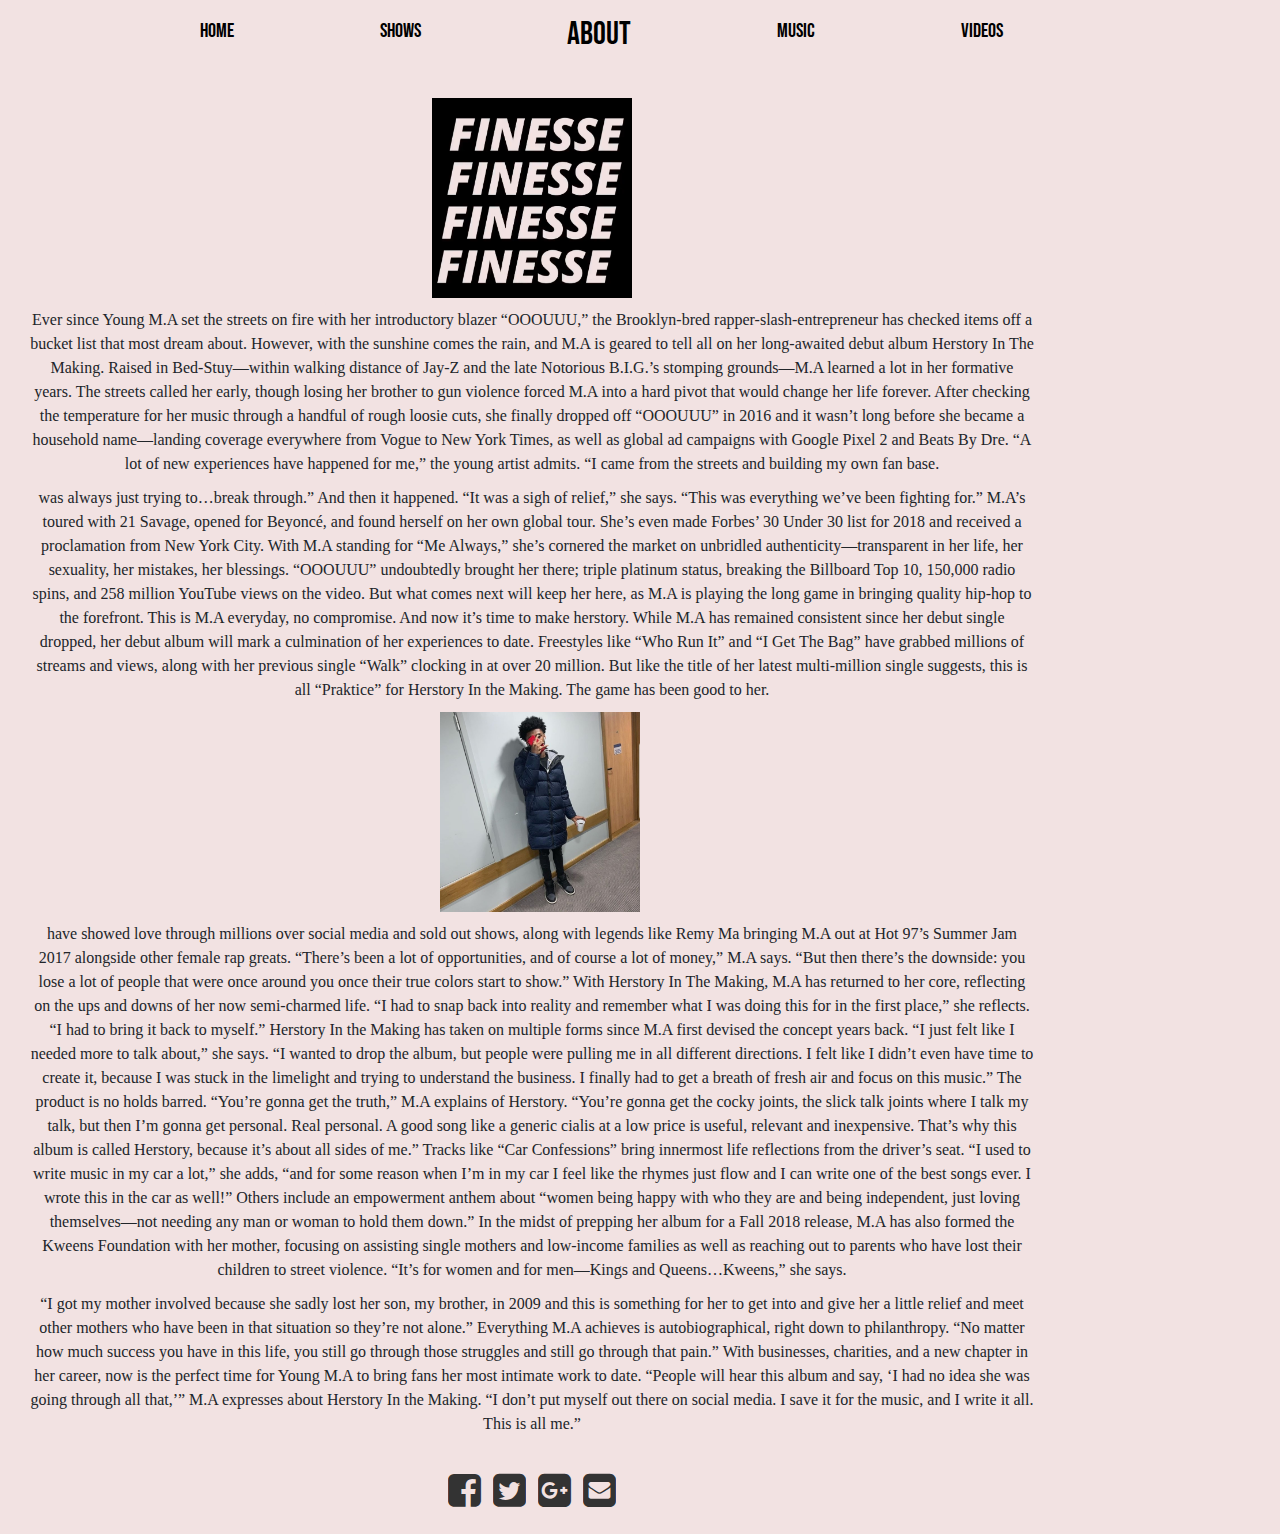
==== about.html @ 893f0050 "Add files via upload" ====
<!DOCTYPE html>
<html lang="en">
<head>
    <meta charset="UTF-8">
    <meta name="viewport" content="width=device-width, initial-scale=1.0">
    <meta http-equiv="X-UA-Compatible" content="ie=edge">
    <title>Feeko</title>
     <link href="https://fonts.googleapis.com/css?family=Bebas+Neue&display=swap" rel="stylesheet">
    <link rel="stylesheet" href="https://stackpath.bootstrapcdn.com/bootstrap/4.4.1/css/bootstrap.min.css" integrity="sha384-Vkoo8x4CGsO3+Hhxv8T/Q5PaXtkKtu6ug5TOeNV6gBiFeWPGFN9MuhOf23Q9Ifjh" crossorigin="anonymous">
    <link rel="stylesheet" href="https://cdnjs.cloudflare.com/ajax/libs/font-awesome/4.7.0/css/font-awesome.min.css">
    <link href="//maxcdn.bootstrapcdn.com/font-awesome/4.1.0/css/font-awesome.min.css" rel="stylesheet">
    <link rel="stylesheet" href="assets/css/style.css" type="text/css"/>
</head>
<body id="ppage">
  
  <div>
    
    <nav class="navbar navbar-expand-lg static-top navbar-light" id="top">
      <a class="navbar-brand" href="#"></a>
      <button class="navbar-toggler" type="button" data-toggle="collapse" data-target="#navbarTogglerDemo02" aria-controls="navbarTogglerDemo02" aria-expanded="false" aria-label="Toggle navigation">
        <span class="navbar-toggler-icon"></span>
      </button>
   
    <div class="collapse navbar-collapse" id="navbarTogglerDemo02">
      <ul class="navbar-nav" id="pinknav">
        <li class="nav-item">
          <a class="nav-link" href="index.html">Home</a>
          </li>
        <li class="nav-item">
          <a class="nav-link" href="shows.html">Shows</a>
        </li>
        <li class="nav-item">
          <a class="nav-link" href="about.html"><h2>About</h2></a>
        </li>
        <li class="nav-item">
          <a class="nav-link" href="https://open.spotify.com/artist/13TCqr8SuDeoqexl4W7H2f">Music</a>
        </li>
        <li class="nav-item">
          <a class="nav-link " href="video.html">Videos</a>
        </li>
      </ul>
    </div>
    </nav>
  <div id="break"></div>
   
    
  <img src="assets/image/finnese.jpeg"  alt="album" style="width:200px;height:200px;">
 
   <p>
    Ever since Young M.A set the streets on fire with her introductory blazer “OOOUUU,” the Brooklyn-bred rapper-slash-entrepreneur has checked items off a bucket list that most dream about. However, with the sunshine comes the rain, and M.A is geared to tell all on her long-awaited debut album Herstory In The Making.

    Raised in Bed-Stuy—within walking distance of Jay-Z and the late Notorious B.I.G.’s stomping grounds—M.A learned a lot in her formative years. The streets called her early, though losing her brother to gun violence forced M.A into a hard pivot that would change her life forever. After checking the temperature for her music through a handful of rough loosie cuts, she finally dropped off “OOOUUU” in 2016 and it wasn’t long before she became a household name—landing coverage everywhere from Vogue to New York Times, as well as global ad campaigns with Google Pixel 2 and Beats By Dre.
    
    “A lot of new experiences have happened for me,” the young artist admits. “I came from the streets and building my own fan base. </p> <p> was always just trying to…break through.” And then it happened. “It was a sigh of relief,” she says. “This was everything we’ve been fighting for.”
    
    M.A’s toured with 21 Savage, opened for Beyoncé, and found herself on her own global tour. She’s even made Forbes’ 30 Under 30 list for 2018 and received a proclamation from New York City. With M.A standing for “Me Always,” she’s cornered the market on unbridled authenticity—transparent in her life, her sexuality, her mistakes, her blessings. “OOOUUU” undoubtedly brought her there; triple platinum status, breaking the Billboard Top 10, 150,000 radio spins, and 258 million YouTube views on the video. But what comes next will keep her here, as M.A is playing the long game in bringing quality hip-hop to the forefront. This is M.A everyday, no compromise. And now it’s time to make herstory.
    
    While M.A has remained consistent since her debut single dropped, her debut album will mark a culmination of her experiences to date. Freestyles like “Who Run It” and “I Get The Bag” have grabbed millions of streams and views, along with her previous single “Walk” clocking in at over 20 million. But like the title of her latest multi-million single suggests, this is all “Praktice” for Herstory In the Making.
    
    The game has been good to her. </p>
   
 <img src="assets/image/feeks-stand.jpg" class="align-self-start ml-3" alt="stand"  style="width:200px;height:200px;">
 
  <p>
     have showed love through millions over social media and sold out shows, along with legends like Remy Ma bringing M.A out at Hot 97’s Summer Jam 2017 alongside other female rap greats. “There’s been a lot of opportunities, and of course a lot of money,” M.A says. “But then there’s the downside: you lose a lot of people that were once around you once their true colors start to show.” With Herstory In The Making, M.A has returned to her core, reflecting on the ups and downs of her now semi-charmed life. “I had to snap back into reality and remember what I was doing this for in the first place,” she reflects. “I had to bring it back to myself.”
    
    Herstory In the Making has taken on multiple forms since M.A first devised the concept years back. “I just felt like I needed more to talk about,” she says. “I wanted to drop the album, but people were pulling me in all different directions. I felt like I didn’t even have time to create it, because I was stuck in the limelight and trying to understand the business. I finally had to get a breath of fresh air and focus on this music.” The product is no holds barred.
    
    “You’re gonna get the truth,” M.A explains of Herstory. “You’re gonna get the cocky joints, the slick talk joints where I talk my talk, but then I’m gonna get personal. Real personal. A good song like a generic cialis at a low price is useful, relevant and inexpensive. That’s why this album is called Herstory, because it’s about all sides of me.” Tracks like “Car Confessions” bring innermost life reflections from the driver’s seat. “I used to write music in my car a lot,” she adds, “and for some reason when I’m in my car I feel like the rhymes just flow and I can write one of the best songs ever. I wrote this in the car as well!” Others include an empowerment anthem about “women being happy with who they are and being independent, just loving themselves—not needing any man or woman to hold them down.”
    
    In the midst of prepping her album for a Fall 2018 release, M.A has also formed the Kweens Foundation with her mother, focusing on assisting single mothers and low-income families as well as reaching out to parents who have lost their children to street violence. “It’s for women and for men—Kings and Queens…Kweens,” she says.</p>
    <p> “I got my mother involved because she sadly lost her son, my brother, in 2009 and this is something for her to get into and give her a little relief and meet other mothers who have been in that situation so they’re not alone.” Everything M.A achieves is autobiographical, right down to philanthropy. “No matter how much success you have in this life, you still go through those struggles and still go through that pain.”
    
    With businesses, charities, and a new chapter in her career, now is the perfect time for Young M.A to bring fans her most intimate work to date. “People will hear this album and say, ‘I had no idea she was going through all that,’” M.A expresses about Herstory In the Making. “I don’t put myself out there on social media. I save it for the music, and I write it all. This is all me.”
   </p>
  
  
    </div>
     <!--footer-->

     <section id="lab_social_icon_footer">

<div class="container">
        <div class="text-center center-block">
                <a href="https://www.facebook.com/bootsnipp"><i id="social-fb" class="fa fa-facebook-square fa-3x social"></i></a>
	            <a href="https://twitter.com/bootsnipp"><i id="social-tw" class="fa fa-twitter-square fa-3x social"></i></a>
	            <a href="https://plus.google.com/+Bootsnipp-page"><i id="social-gp" class="fa fa-google-plus-square fa-3x social"></i></a>
	            <a href="mailto:#"><i id="social-em" class="fa fa-envelope-square fa-3x social"></i></a>
    </div>
</div>
</section>


  <script src="https://code.jquery.com/jquery-3.4.1.slim.min.js" integrity="sha384-J6qa4849blE2+poT4WnyKhv5vZF5SrPo0iEjwBvKU7imGFAV0wwj1yYfoRSJoZ+n" crossorigin="anonymous"></script>
<script src="https://cdn.jsdelivr.net/npm/popper.js@1.16.0/dist/umd/popper.min.js" integrity="sha384-Q6E9RHvbIyZFJoft+2mJbHaEWldlvI9IOYy5n3zV9zzTtmI3UksdQRVvoxMfooAo" crossorigin="anonymous"></script>
<script src="https://stackpath.bootstrapcdn.com/bootstrap/4.4.1/js/bootstrap.min.js" integrity="sha384-wfSDF2E50Y2D1uUdj0O3uMBJnjuUD4Ih7YwaYd1iqfktj0Uod8GCExl3Og8ifwB6" crossorigin="anonymous"></script>  
<script src="assets/js/spotify.js"></script>  
</div>
</body>
</html>
---- assets/css/style.css ----
body {
  text-align: center;
  
}



#bpage {
  background-color: black;
 color: white;
}

#ppage {
  background-color: #f2e2e2;
}

#BKvideo {
  position: fixed;
  z-index: -1;
  right: 0;
  bottom: 0;
  filter: brightness(50%);
}


/*Navbar*/
nav {
  align-content: center;
  margin-left: 50px;
  margin-right: 50px;
  position: relative;
  min-height: 50px;
}

#mainnav {
  position: relative;
  float: none;
}

#mainnav a {
  text-align: center;
  text-decoration: none;
  font-size: 20px;
  color: white;
 font-family: 'Bebas Neue', cursive;
}

#mainnav a:hover {
  color: #f2e2e2;
}

#mainnav a.active {
  color: black;
}

#pinknav {
  position: relative;
  float: none;
  background-color: #f2e2e2;
}

#pinknav a {
  text-align: center;
  text-decoration: none;
  font-size: 20px;
  color: black;
  font-family: 'Bebas Neue', cursive;
}

#pinknav a:hover {
  color: white;
}

#pinknav a.active {
  color: black;
}

p {
  margin: 10px 10px 10px 10px;

}

iframe {
  height: 200px;
  width: 300px;
}

.shows {
  text-decoration: #f2e2e2;

}

#break{
    margin: 20px;
}
tr{
    color: white;
     font-family: 'Bebas Neue', cursive;

}

img{
    position: float;
    align-items: left;
}
/* Footer */

#footer {

  width: 100%;
  margin: auto;
  font-size: 2rem;
}

#lab_social_icon_footer {
  padding: 20px ;
 
}


#lab_social_icon_footer a {
  color: #333;
}

#lab_social_icon_footer .social:hover {
  -webkit-transform: scale(1.1);
  -moz-transform: scale(1.1);
  -o-transform: scale(1.1);
}

#lab_social_icon_footer .social {
  -webkit-transform: scale(0.8);
  /* Browser Variations: */
  -moz-transform: scale(0.8);
  -o-transform: scale(0.8);
  -webkit-transition-duration: 0.5s;
  -moz-transition-duration: 0.5s;
  -o-transition-duration: 0.5s;
}
/*
    Multicoloured Hover Variations
*/

#lab_social_icon_footer #social-fb:hover {
  color: #3B5998;
}

#lab_social_icon_footer #social-tw:hover {
  color: #4099FF;
}

#lab_social_icon_footer #social-gp:hover {
  color: #d34836;
}

#lab_social_icon_footer #social-em:hover {
  color: #f39c12;
}
/*desktop*/
@media (min-width: 1024px) {
  body {
    width: 100%;
    max-width: 1024px;
    text-align: center;
    font-family: bold Volkhov;
    margin-left: 20px;
  }

  #frontpage {
    background-image: none;
    background-color: black;
  }
  #top li {
  padding-left: 90px;
  padding-right: 40px;
}

#home li{
    padding-left: 90px;
  padding-right: 40px;
  padding-top: 250px;
}
}
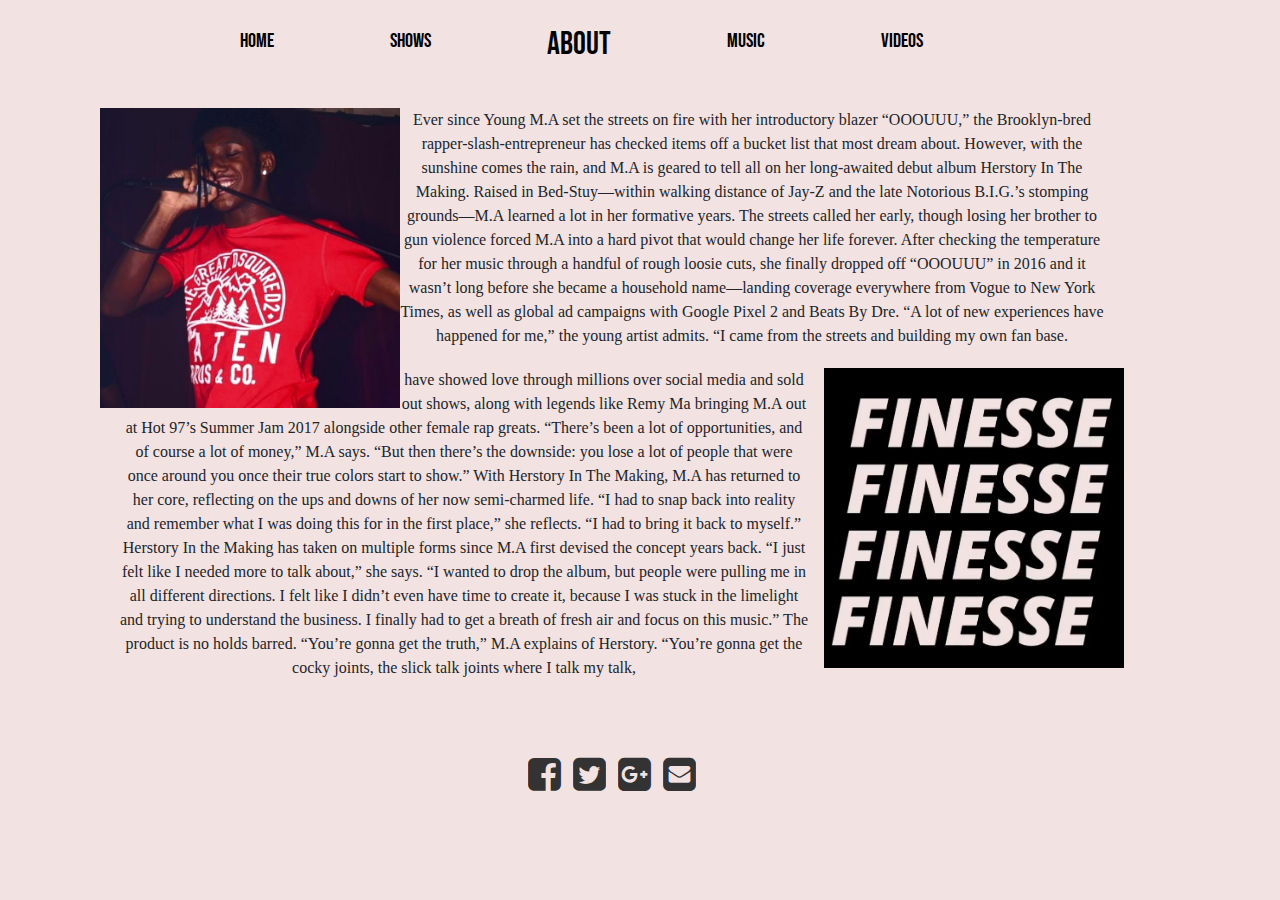
==== commit 52eb982b: "finally" ====
--- a/about.html
+++ b/about.html
@@ -33,7 +33,7 @@
           <a class="nav-link" href="about.html"><h2>About</h2></a>
         </li>
         <li class="nav-item">
-          <a class="nav-link" href="https://open.spotify.com/artist/13TCqr8SuDeoqexl4W7H2f">Music</a>
+          <a class="nav-link" href="https://open.spotify.com/artist/13TCqr8SuDeoqexl4W7H2f" target="_blank">Music</a>
         </li>
         <li class="nav-item">
           <a class="nav-link " href="video.html">Videos</a>
@@ -43,36 +43,24 @@
     </nav>
   <div id="break"></div>
    
-    
-  <img src="assets/image/finnese.jpeg"  alt="album" style="width:200px;height:200px;">
- 
+    	<div class="mobileshow mainnav"> About </div>
+  <img src="assets/image/smile_feeks.jpg"  alt="feeks smilling with mic" style="width:300px;height:300px; float:left;">
+ <div id="break"></div>
    <p>
     Ever since Young M.A set the streets on fire with her introductory blazer “OOOUUU,” the Brooklyn-bred rapper-slash-entrepreneur has checked items off a bucket list that most dream about. However, with the sunshine comes the rain, and M.A is geared to tell all on her long-awaited debut album Herstory In The Making.
 
     Raised in Bed-Stuy—within walking distance of Jay-Z and the late Notorious B.I.G.’s stomping grounds—M.A learned a lot in her formative years. The streets called her early, though losing her brother to gun violence forced M.A into a hard pivot that would change her life forever. After checking the temperature for her music through a handful of rough loosie cuts, she finally dropped off “OOOUUU” in 2016 and it wasn’t long before she became a household name—landing coverage everywhere from Vogue to New York Times, as well as global ad campaigns with Google Pixel 2 and Beats By Dre.
     
-    “A lot of new experiences have happened for me,” the young artist admits. “I came from the streets and building my own fan base. </p> <p> was always just trying to…break through.” And then it happened. “It was a sigh of relief,” she says. “This was everything we’ve been fighting for.”
-    
-    M.A’s toured with 21 Savage, opened for Beyoncé, and found herself on her own global tour. She’s even made Forbes’ 30 Under 30 list for 2018 and received a proclamation from New York City. With M.A standing for “Me Always,” she’s cornered the market on unbridled authenticity—transparent in her life, her sexuality, her mistakes, her blessings. “OOOUUU” undoubtedly brought her there; triple platinum status, breaking the Billboard Top 10, 150,000 radio spins, and 258 million YouTube views on the video. But what comes next will keep her here, as M.A is playing the long game in bringing quality hip-hop to the forefront. This is M.A everyday, no compromise. And now it’s time to make herstory.
-    
-    While M.A has remained consistent since her debut single dropped, her debut album will mark a culmination of her experiences to date. Freestyles like “Who Run It” and “I Get The Bag” have grabbed millions of streams and views, along with her previous single “Walk” clocking in at over 20 million. But like the title of her latest multi-million single suggests, this is all “Praktice” for Herstory In the Making.
-    
-    The game has been good to her. </p>
-   
- <img src="assets/image/feeks-stand.jpg" class="align-self-start ml-3" alt="stand"  style="width:200px;height:200px;">
+    “A lot of new experiences have happened for me,” the young artist admits. “I came from the streets and building my own fan base. </p> 
+ <img src="assets/image/finnese.jpeg" class="align-self-start ml-3" alt="album cover"  style="width:300px;height:300px;float:right;">
  
   <p>
      have showed love through millions over social media and sold out shows, along with legends like Remy Ma bringing M.A out at Hot 97’s Summer Jam 2017 alongside other female rap greats. “There’s been a lot of opportunities, and of course a lot of money,” M.A says. “But then there’s the downside: you lose a lot of people that were once around you once their true colors start to show.” With Herstory In The Making, M.A has returned to her core, reflecting on the ups and downs of her now semi-charmed life. “I had to snap back into reality and remember what I was doing this for in the first place,” she reflects. “I had to bring it back to myself.”
     
     Herstory In the Making has taken on multiple forms since M.A first devised the concept years back. “I just felt like I needed more to talk about,” she says. “I wanted to drop the album, but people were pulling me in all different directions. I felt like I didn’t even have time to create it, because I was stuck in the limelight and trying to understand the business. I finally had to get a breath of fresh air and focus on this music.” The product is no holds barred.
     
-    “You’re gonna get the truth,” M.A explains of Herstory. “You’re gonna get the cocky joints, the slick talk joints where I talk my talk, but then I’m gonna get personal. Real personal. A good song like a generic cialis at a low price is useful, relevant and inexpensive. That’s why this album is called Herstory, because it’s about all sides of me.” Tracks like “Car Confessions” bring innermost life reflections from the driver’s seat. “I used to write music in my car a lot,” she adds, “and for some reason when I’m in my car I feel like the rhymes just flow and I can write one of the best songs ever. I wrote this in the car as well!” Others include an empowerment anthem about “women being happy with who they are and being independent, just loving themselves—not needing any man or woman to hold them down.”
-    
-    In the midst of prepping her album for a Fall 2018 release, M.A has also formed the Kweens Foundation with her mother, focusing on assisting single mothers and low-income families as well as reaching out to parents who have lost their children to street violence. “It’s for women and for men—Kings and Queens…Kweens,” she says.</p>
-    <p> “I got my mother involved because she sadly lost her son, my brother, in 2009 and this is something for her to get into and give her a little relief and meet other mothers who have been in that situation so they’re not alone.” Everything M.A achieves is autobiographical, right down to philanthropy. “No matter how much success you have in this life, you still go through those struggles and still go through that pain.”
-    
-    With businesses, charities, and a new chapter in her career, now is the perfect time for Young M.A to bring fans her most intimate work to date. “People will hear this album and say, ‘I had no idea she was going through all that,’” M.A expresses about Herstory In the Making. “I don’t put myself out there on social media. I save it for the music, and I write it all. This is all me.”
-   </p>
+    “You’re gonna get the truth,” M.A explains of Herstory. “You’re gonna get the cocky joints, the slick talk joints where I talk my talk,</p>
+   
   
   
     </div>
--- a/assets/css/style.css
+++ b/assets/css/style.css
@@ -12,6 +12,7 @@
 
 #ppage {
   background-color: #f2e2e2;
+  
 }
 
 #BKvideo {
@@ -31,10 +32,20 @@
   position: relative;
   min-height: 50px;
 }
-
+.mobileshow{
+  text-align: center;
+  display: inline;
+  text-decoration: none;
+  margin-left: 50px;
+  margin-right: 50px;
+  font-size: 50px;
+  color: white;
+  font-family: 'Bebas Neue', cursive;
+  }
 #mainnav {
   position: relative;
   float: none;
+   font-family: 'Bebas Neue', cursive;
 }
 
 #mainnav a {
@@ -42,7 +53,6 @@
   text-decoration: none;
   font-size: 20px;
   color: white;
- font-family: 'Bebas Neue', cursive;
 }
 
 #mainnav a:hover {
@@ -76,14 +86,12 @@
 }
 
 p {
-  margin: 10px 10px 10px 10px;
-
-}
-
-iframe {
-  height: 200px;
-  width: 300px;
-}
+   
+  margin: 20px;
+
+}
+
+
 
 .shows {
   text-decoration: #f2e2e2;
@@ -99,14 +107,12 @@
 
 }
 
-img{
-    position: float;
-    align-items: left;
+a{
+    color: white;
 }
 /* Footer */
 
 #footer {
-
   width: 100%;
   margin: auto;
   font-size: 2rem;
@@ -114,7 +120,7 @@
 
 #lab_social_icon_footer {
   padding: 20px ;
- 
+ margin: 50px;
 }
 
 
@@ -157,13 +163,15 @@
   color: #f39c12;
 }
 /*desktop*/
+
 @media (min-width: 1024px) {
   body {
     width: 100%;
-    max-width: 1024px;
+    max-width:1024px ;
     text-align: center;
     font-family: bold Volkhov;
-    margin-left: 20px;
+    margin: 10px 100px;
+    
   }
 
   #frontpage {
@@ -171,14 +179,37 @@
     background-color: black;
   }
   #top li {
-  padding-left: 90px;
-  padding-right: 40px;
+  padding-left: 50px;
+  padding-right: 50px;
 }
 
 #home li{
-    padding-left: 90px;
-  padding-right: 40px;
+    padding-left: 50px;
+  padding-right: 50px;
   padding-top: 250px;
 }
-}
-
+.mobileshow{
+    display: none;
+}
+
+#bpage {
+ margin: 0px;
+ padding: 0px;
+}
+iframe {
+  height: 200px;
+    width: 300px;
+    text-align: center;
+    margin: auto;
+}
+
+.video-container {
+position: relative;
+padding-bottom: 56.25%;
+padding-top: 30px;
+height: 0;
+
+}
+
+}
+
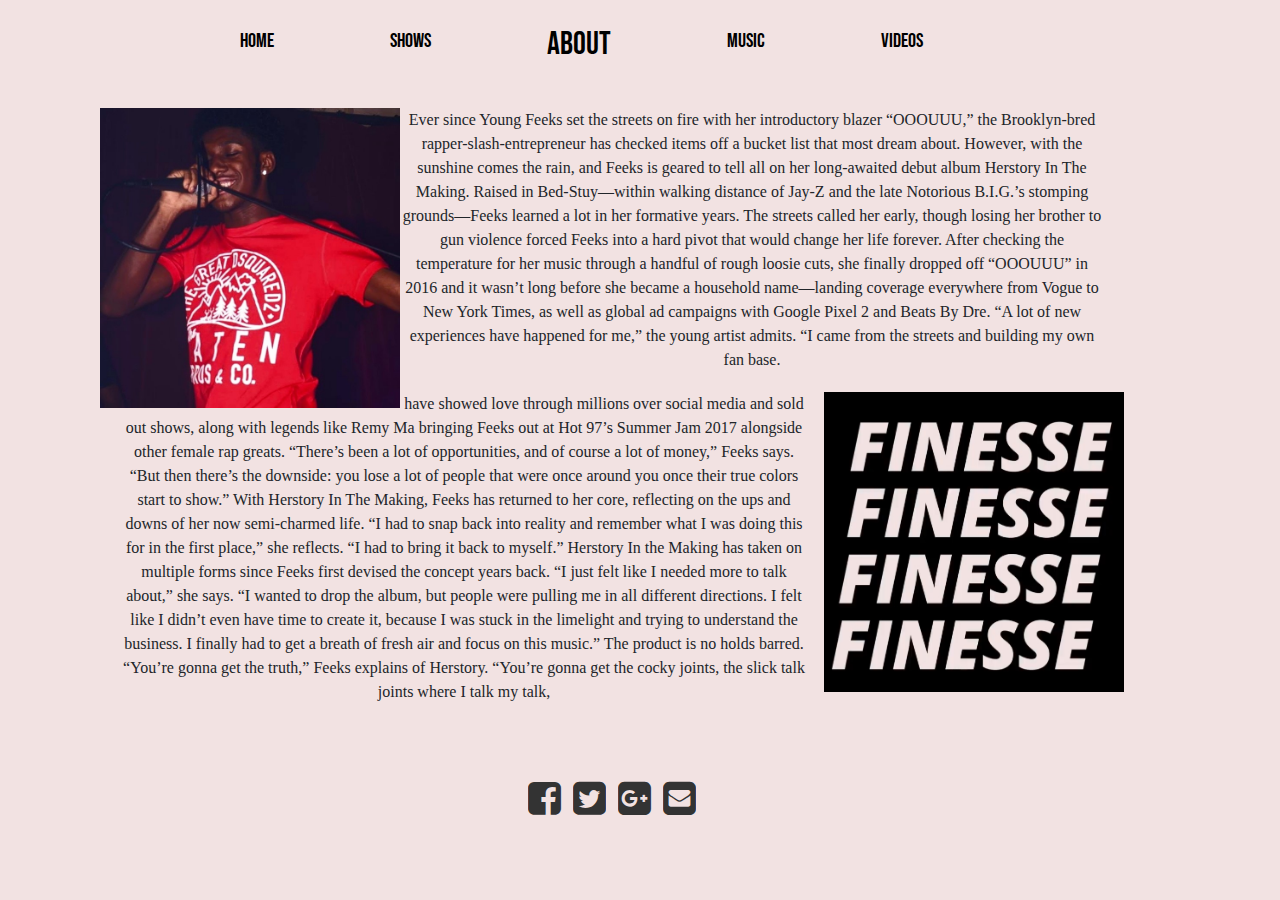
==== commit adb9bea6: "mapsize" ====
--- a/about.html
+++ b/about.html
@@ -47,19 +47,19 @@
   <img src="assets/image/smile_feeks.jpg"  alt="feeks smilling with mic" style="width:300px;height:300px; float:left;">
  <div id="break"></div>
    <p>
-    Ever since Young M.A set the streets on fire with her introductory blazer “OOOUUU,” the Brooklyn-bred rapper-slash-entrepreneur has checked items off a bucket list that most dream about. However, with the sunshine comes the rain, and M.A is geared to tell all on her long-awaited debut album Herstory In The Making.
+    Ever since Young Feeks set the streets on fire with her introductory blazer “OOOUUU,” the Brooklyn-bred rapper-slash-entrepreneur has checked items off a bucket list that most dream about. However, with the sunshine comes the rain, and Feeks is geared to tell all on her long-awaited debut album Herstory In The Making.
 
-    Raised in Bed-Stuy—within walking distance of Jay-Z and the late Notorious B.I.G.’s stomping grounds—M.A learned a lot in her formative years. The streets called her early, though losing her brother to gun violence forced M.A into a hard pivot that would change her life forever. After checking the temperature for her music through a handful of rough loosie cuts, she finally dropped off “OOOUUU” in 2016 and it wasn’t long before she became a household name—landing coverage everywhere from Vogue to New York Times, as well as global ad campaigns with Google Pixel 2 and Beats By Dre.
+    Raised in Bed-Stuy—within walking distance of Jay-Z and the late Notorious B.I.G.’s stomping grounds—Feeks learned a lot in her formative years. The streets called her early, though losing her brother to gun violence forced Feeks into a hard pivot that would change her life forever. After checking the temperature for her music through a handful of rough loosie cuts, she finally dropped off “OOOUUU” in 2016 and it wasn’t long before she became a household name—landing coverage everywhere from Vogue to New York Times, as well as global ad campaigns with Google Pixel 2 and Beats By Dre.
     
     “A lot of new experiences have happened for me,” the young artist admits. “I came from the streets and building my own fan base. </p> 
  <img src="assets/image/finnese.jpeg" class="align-self-start ml-3" alt="album cover"  style="width:300px;height:300px;float:right;">
  
   <p>
-     have showed love through millions over social media and sold out shows, along with legends like Remy Ma bringing M.A out at Hot 97’s Summer Jam 2017 alongside other female rap greats. “There’s been a lot of opportunities, and of course a lot of money,” M.A says. “But then there’s the downside: you lose a lot of people that were once around you once their true colors start to show.” With Herstory In The Making, M.A has returned to her core, reflecting on the ups and downs of her now semi-charmed life. “I had to snap back into reality and remember what I was doing this for in the first place,” she reflects. “I had to bring it back to myself.”
+     have showed love through millions over social media and sold out shows, along with legends like Remy Ma bringing Feeks out at Hot 97’s Summer Jam 2017 alongside other female rap greats. “There’s been a lot of opportunities, and of course a lot of money,” Feeks says. “But then there’s the downside: you lose a lot of people that were once around you once their true colors start to show.” With Herstory In The Making, Feeks has returned to her core, reflecting on the ups and downs of her now semi-charmed life. “I had to snap back into reality and remember what I was doing this for in the first place,” she reflects. “I had to bring it back to myself.”
     
-    Herstory In the Making has taken on multiple forms since M.A first devised the concept years back. “I just felt like I needed more to talk about,” she says. “I wanted to drop the album, but people were pulling me in all different directions. I felt like I didn’t even have time to create it, because I was stuck in the limelight and trying to understand the business. I finally had to get a breath of fresh air and focus on this music.” The product is no holds barred.
+    Herstory In the Making has taken on multiple forms since Feeks first devised the concept years back. “I just felt like I needed more to talk about,” she says. “I wanted to drop the album, but people were pulling me in all different directions. I felt like I didn’t even have time to create it, because I was stuck in the limelight and trying to understand the business. I finally had to get a breath of fresh air and focus on this music.” The product is no holds barred.
     
-    “You’re gonna get the truth,” M.A explains of Herstory. “You’re gonna get the cocky joints, the slick talk joints where I talk my talk,</p>
+    “You’re gonna get the truth,” Feeks explains of Herstory. “You’re gonna get the cocky joints, the slick talk joints where I talk my talk,</p>
    
   
   
--- a/assets/css/style.css
+++ b/assets/css/style.css
@@ -1,6 +1,7 @@
 body {
   text-align: center;
-  
+ 
+  max-width: 768px;
 }
 
 
@@ -97,7 +98,12 @@
   text-decoration: #f2e2e2;
 
 }
-
+#map {
+			height: 50px;
+            width:50px;
+            
+           
+		}
 #break{
     margin: 20px;
 }
@@ -113,7 +119,7 @@
 /* Footer */
 
 #footer {
-  width: 100%;
+  width: 50px;
   margin: auto;
   font-size: 2rem;
 }
@@ -196,6 +202,13 @@
  margin: 0px;
  padding: 0px;
 }
+
+#map {
+			height: 100px;
+            width:100px;
+            margin: 40px;
+           
+		}
 iframe {
   height: 200px;
     width: 300px;
